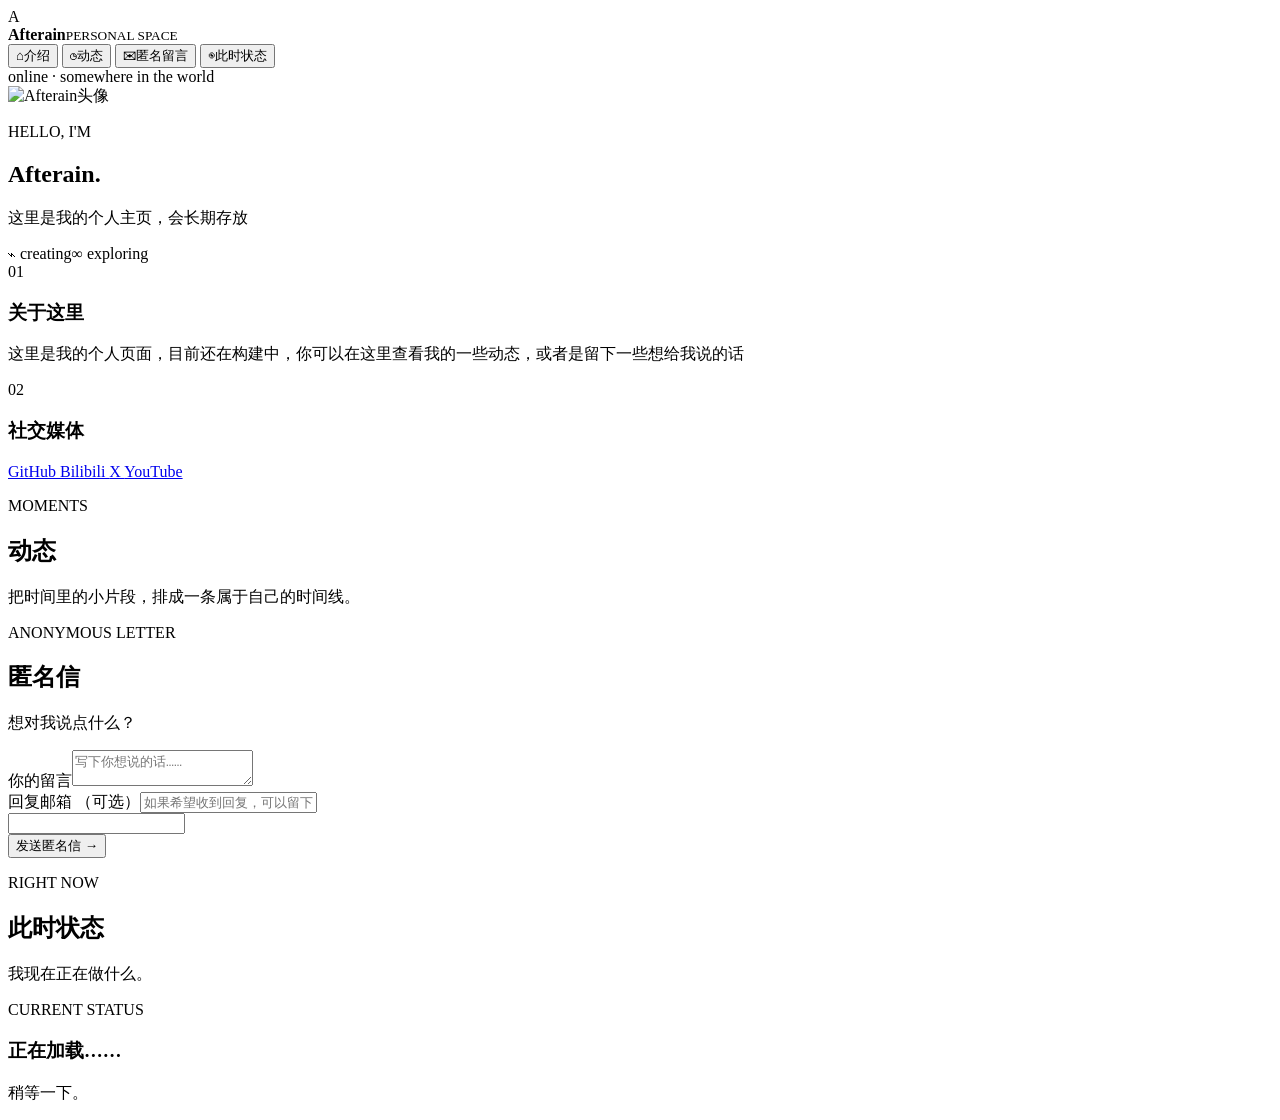
==== public/index.html @ f09a4dfa "style" ====
<!doctype html>
<html lang="zh-CN">
<head>
  <meta charset="UTF-8">
  <meta name="viewport" content="width=device-width,initial-scale=1,viewport-fit=cover">
  <meta name="theme-color" content="#071426">
  <title>Afterain</title>
  <meta name="description" content="Afterain 的个人页面">
  <link rel="stylesheet" href="/style.css">
</head>
<body>
  <div class="bg-orb orb-a"></div><div class="bg-orb orb-b"></div>
  <aside class="sidebar">
    <div class="brand"><span class="brand-mark">A</span><div><b>Afterain</b><small>PERSONAL SPACE</small></div></div>
    <nav>
      <button class="nav-item active" data-page="home"><span>⌂</span>介绍</button>
      <button class="nav-item" data-page="moments"><span>◷</span>动态</button>
      <button class="nav-item" data-page="letter"><span>✉</span>匿名留言</button>
      <button class="nav-item" data-page="status"><span>◉</span>此时状态</button>
    </nav>
    <div class="side-bottom"><span class="dot"></span> online · somewhere in the world</div>
  </aside>

  <main class="content">
    <section id="home" class="page active">
      <div class="hero-card glass">
        <div class="avatar-wrap"><img id="avatar" src="/assets/avatar-placeholder.svg" alt="Afterain头像"></div>
        <div class="hero-copy">
          <p class="eyebrow">HELLO, I'M</p>
          <h1>Afterain<span>.</span></h1>
          <p class="lead"> </p>
          <p class="muted">这里是我的个人主页，会长期存放</p>
          <div class="chips"><span>⌁ creating</span><span>∞ exploring</span></div>
        </div>
      </div>
      <div class="section-grid">
        <article class="glass mini-card"><span class="icon">01</span><h3>关于这里</h3><p>这里是我的个人页面，目前还在构建中，你可以在这里查看我的一些动态，或者是留下一些想给我说的话</p></article>
<article class="glass mini-card">
  <span class="icon">02</span>
  <h3>社交媒体</h3>

  <div class="social-buttons">
    <a href="https://github.com/" target="_blank" rel="noopener noreferrer">
      GitHub
    </a>

    <a href="https://space.bilibili.com/" target="_blank" rel="noopener noreferrer">
      Bilibili
    </a>

    <a href="https://x.com/" target="_blank" rel="noopener noreferrer">
      X
    </a>

    <a href="https://www.youtube.com/" target="_blank" rel="noopener noreferrer">
      YouTube
    </a>
  </div>
</article>
      </div>
    </section>

    <section id="moments" class="page">
      <div class="page-head"><p class="eyebrow">MOMENTS</p><h2>动态</h2><p>把时间里的小片段，排成一条属于自己的时间线。</p></div>
      <div id="timeline" class="timeline"></div>
    </section>

    <section id="letter" class="page">
      <div class="page-head"><p class="eyebrow">ANONYMOUS LETTER</p><h2>匿名信</h2><p>想对我说点什么？</p></div>
      <form id="letter-form" class="glass letter-form">
        <label>你的留言<textarea id="message" maxlength="2000" required placeholder="写下你想说的话……"></textarea></label>
        <div class="form-row"><label>回复邮箱 <span>（可选）</span><input id="replyTo" type="email" maxlength="120" placeholder="如果希望收到回复，可以留下邮箱"></label></div>
        <div class="hp" aria-hidden="true"><input id="website" tabindex="-1" autocomplete="off"></div>
        <button class="primary" type="submit">发送匿名信 <span>→</span></button>
        <p id="form-result" class="form-result"></p>
      </form>
    </section>

    <section id="status" class="page">
      <div class="page-head"><p class="eyebrow">RIGHT NOW</p><h2>此时状态</h2><p>我现在正在做什么。</p></div>
      <div class="status-card glass">
        <div class="status-ring"><span></span></div>
        <div><p class="eyebrow">CURRENT STATUS</p><h3 id="status-title">正在加载……</h3><p id="status-detail" class="muted">稍等一下。</p><time id="status-time"></time></div>
      </div>
    </section>
  </main>
  <script src="/config.js"></script>
  <script src="/app.js"></script>
</body>
</html>
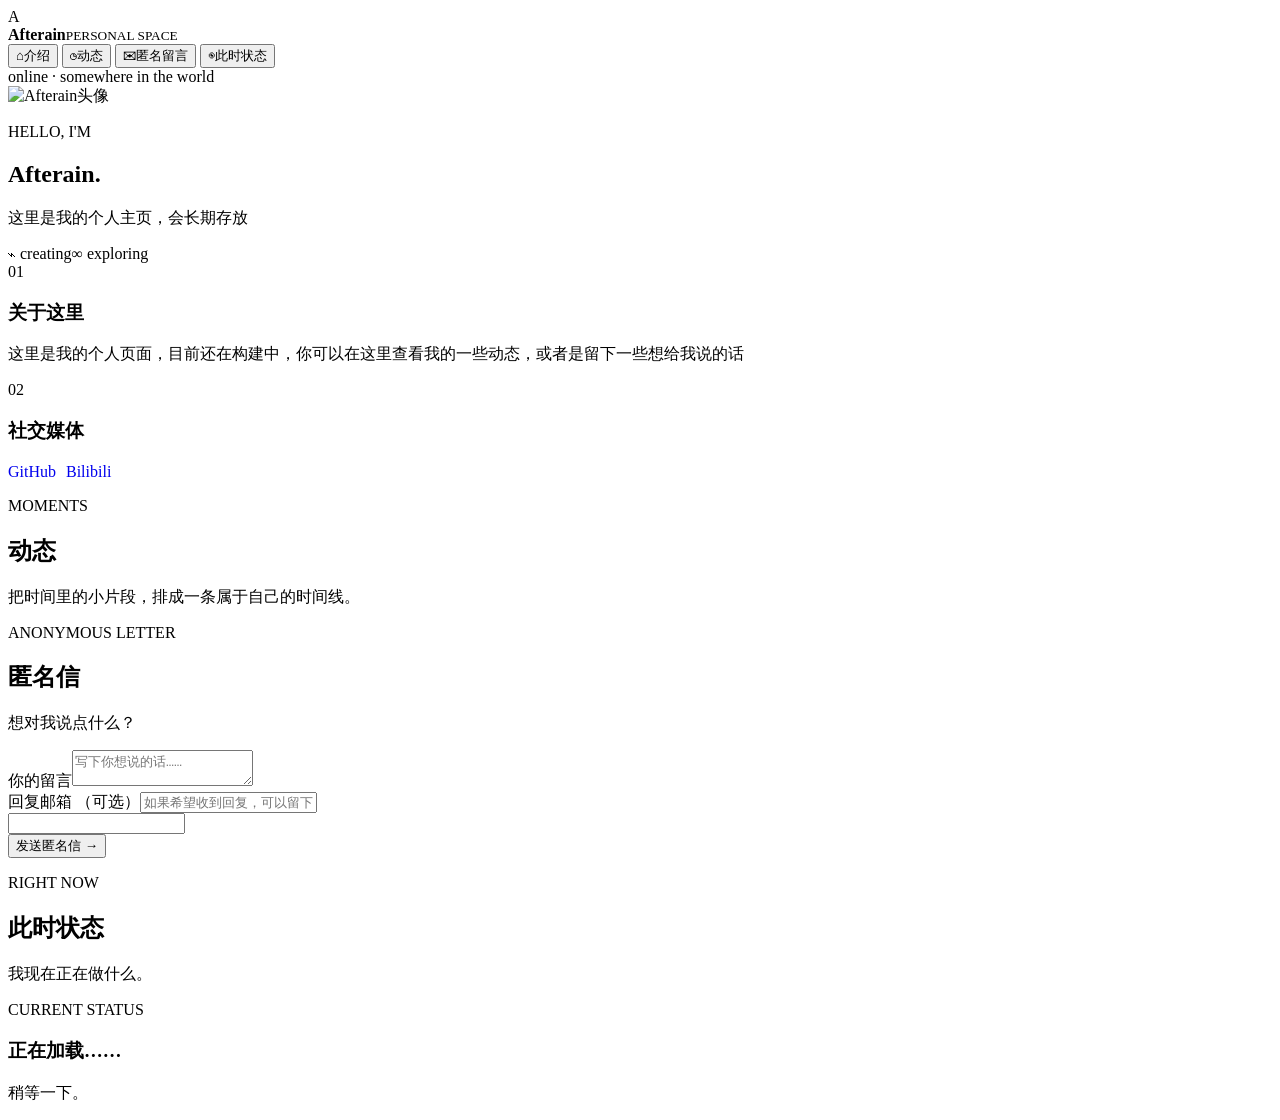
==== commit 78dba364: "new" ====
--- a/public/index.html
+++ b/public/index.html
@@ -39,21 +39,23 @@
   <span class="icon">02</span>
   <h3>社交媒体</h3>
 
-  <div class="social-buttons">
-    <a href="https://github.com/" target="_blank" rel="noopener noreferrer">
+  <div style="display:flex;flex-wrap:wrap;gap:10px;margin-top:18px;">
+    <a
+      href="https://github.com/Aftera1n"
+      target="_blank"
+      class="primary"
+      style="display:inline-block;margin-top:0;text-decoration:none;"
+    >
       GitHub
     </a>
 
-    <a href="https://space.bilibili.com/" target="_blank" rel="noopener noreferrer">
+    <a
+      href="https://space.bilibili.com/5305505"
+      target="_blank"
+      class="primary"
+      style="display:inline-block;margin-top:0;text-decoration:none;"
+    >
       Bilibili
-    </a>
-
-    <a href="https://x.com/" target="_blank" rel="noopener noreferrer">
-      X
-    </a>
-
-    <a href="https://www.youtube.com/" target="_blank" rel="noopener noreferrer">
-      YouTube
     </a>
   </div>
 </article>
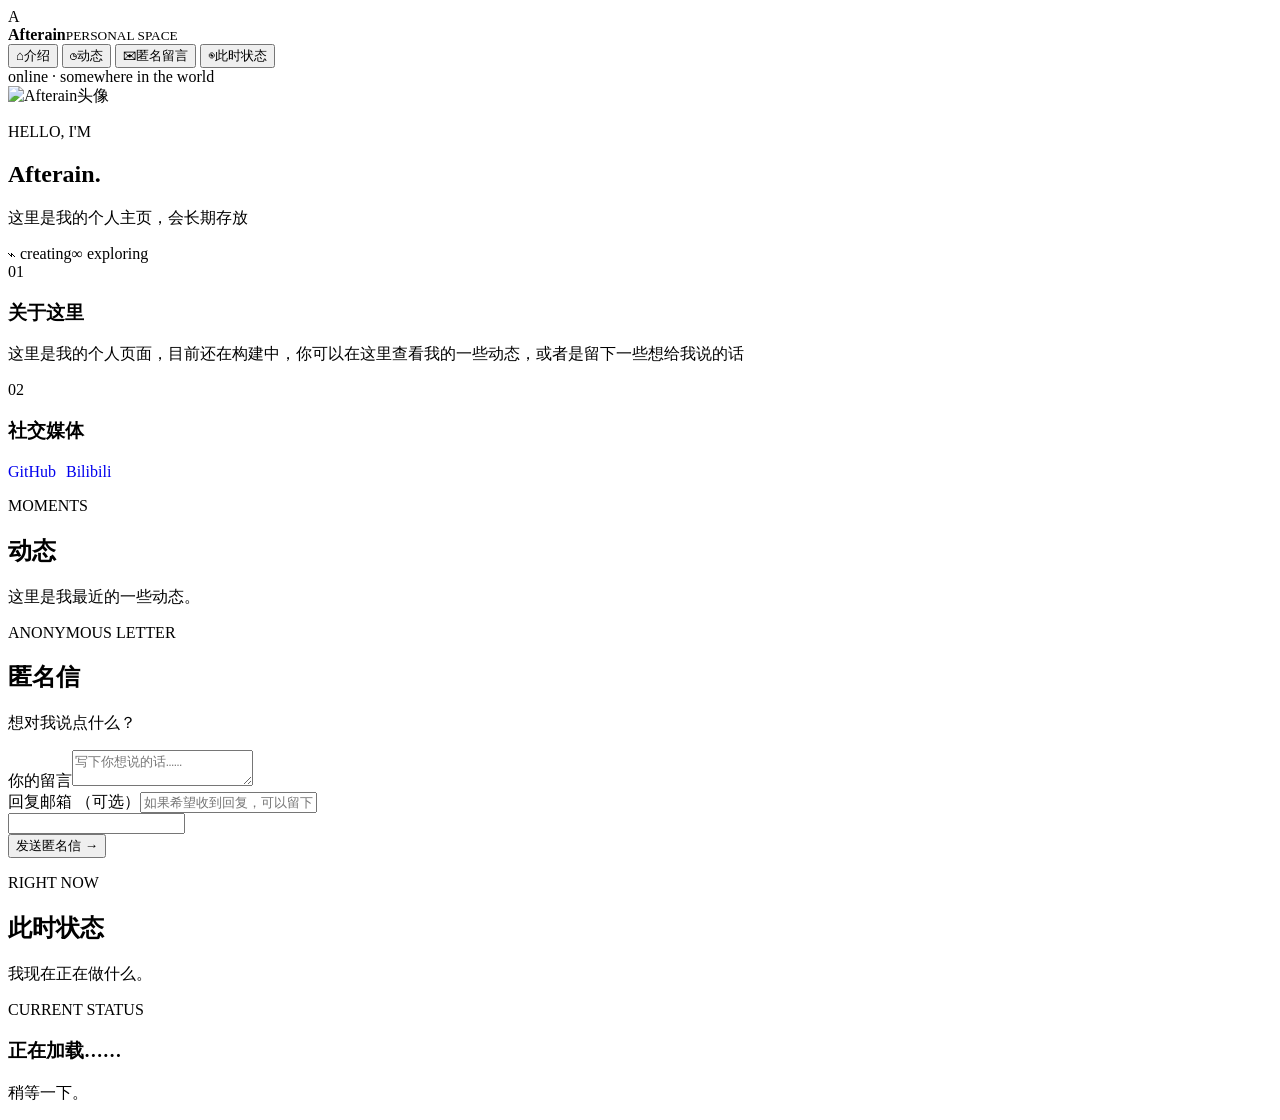
==== commit d80fb6f8: "admin" ====
--- a/public/index.html
+++ b/public/index.html
@@ -63,7 +63,7 @@
     </section>
 
     <section id="moments" class="page">
-      <div class="page-head"><p class="eyebrow">MOMENTS</p><h2>动态</h2><p>把时间里的小片段，排成一条属于自己的时间线。</p></div>
+      <div class="page-head"><p class="eyebrow">MOMENTS</p><h2>动态</h2><p>这里是我最近的一些动态。</p></div>
       <div id="timeline" class="timeline"></div>
     </section>
 
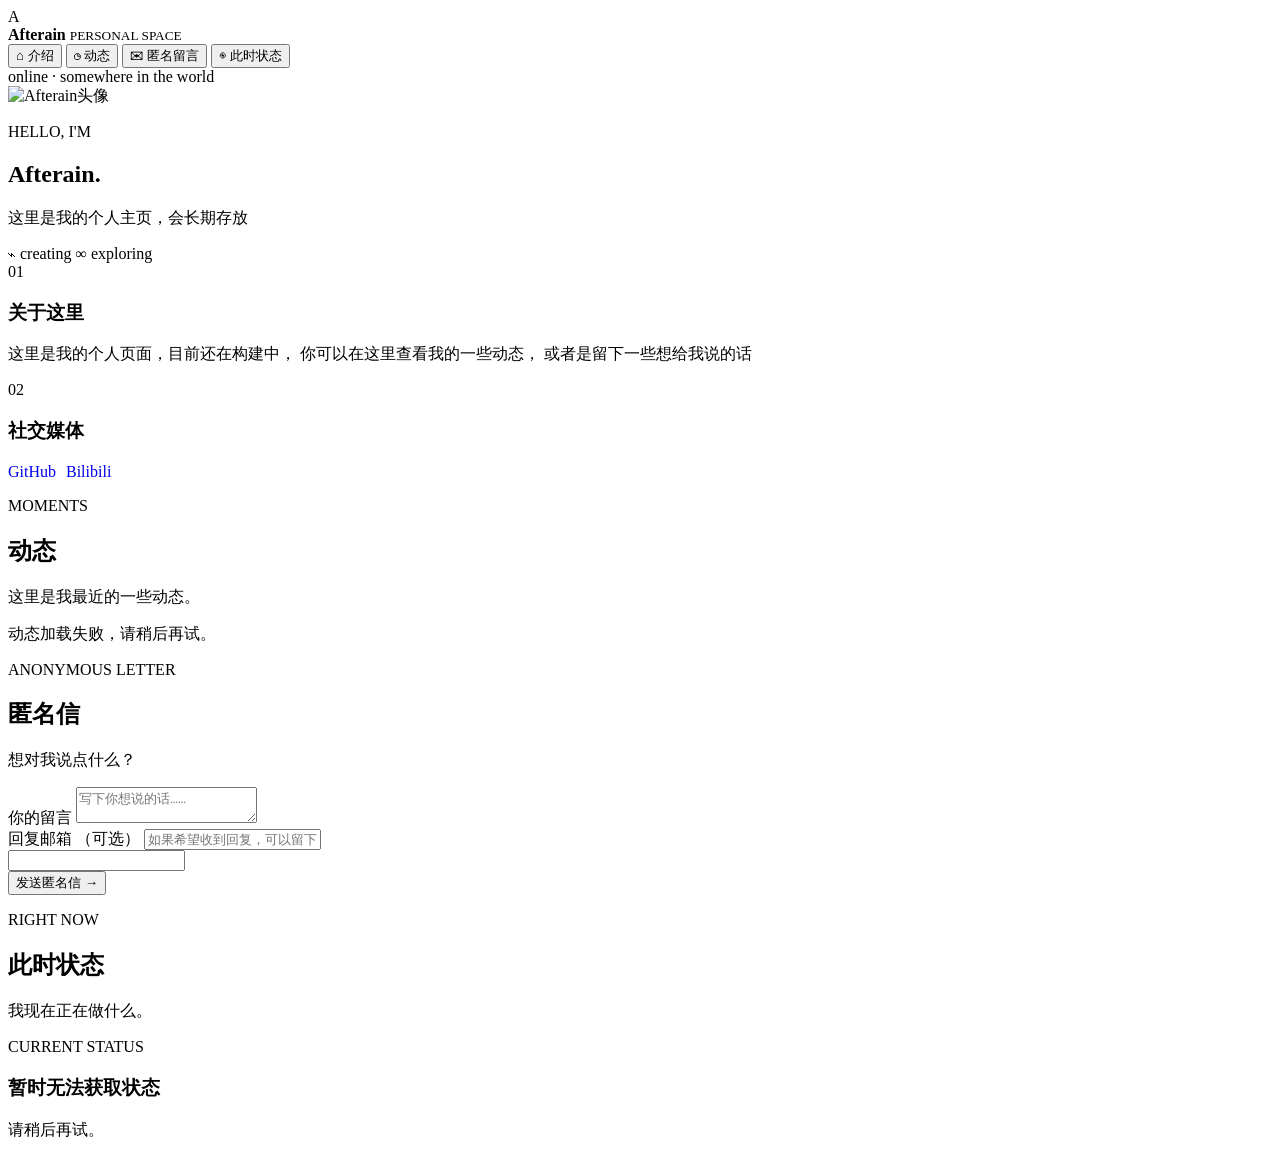
==== commit 93840cc3: "3" ====
--- a/public/index.html
+++ b/public/index.html
@@ -1,92 +1,1237 @@
 <!doctype html>
 <html lang="zh-CN">
+
 <head>
   <meta charset="UTF-8">
-  <meta name="viewport" content="width=device-width,initial-scale=1,viewport-fit=cover">
-  <meta name="theme-color" content="#071426">
+
+  <meta
+    name="viewport"
+    content="width=device-width,initial-scale=1,viewport-fit=cover"
+  >
+
+  <meta
+    name="theme-color"
+    content="#071426"
+  >
+
+  <meta
+    name="description"
+    content="Afterain 的个人页面"
+  >
+
   <title>Afterain</title>
-  <meta name="description" content="Afterain 的个人页面">
-  <link rel="stylesheet" href="/style.css">
+
+  <link
+    rel="stylesheet"
+    href="/style.css"
+  >
 </head>
+
+
 <body>
-  <div class="bg-orb orb-a"></div><div class="bg-orb orb-b"></div>
+
+  <!-- =====================================================
+       Background
+  ====================================================== -->
+
+  <div class="bg-orb orb-a"></div>
+  <div class="bg-orb orb-b"></div>
+
+
+  <!-- =====================================================
+       Sidebar
+  ====================================================== -->
+
   <aside class="sidebar">
-    <div class="brand"><span class="brand-mark">A</span><div><b>Afterain</b><small>PERSONAL SPACE</small></div></div>
+
+    <div class="brand">
+
+      <span class="brand-mark">
+        A
+      </span>
+
+      <div>
+        <b>Afterain</b>
+        <small>PERSONAL SPACE</small>
+      </div>
+
+    </div>
+
+
     <nav>
-      <button class="nav-item active" data-page="home"><span>⌂</span>介绍</button>
-      <button class="nav-item" data-page="moments"><span>◷</span>动态</button>
-      <button class="nav-item" data-page="letter"><span>✉</span>匿名留言</button>
-      <button class="nav-item" data-page="status"><span>◉</span>此时状态</button>
+
+      <button
+        class="nav-item active"
+        data-page="home"
+        type="button"
+      >
+        <span>⌂</span>
+        介绍
+      </button>
+
+
+      <button
+        class="nav-item"
+        data-page="moments"
+        type="button"
+      >
+        <span>◷</span>
+        动态
+      </button>
+
+
+      <button
+        class="nav-item"
+        data-page="letter"
+        type="button"
+      >
+        <span>✉</span>
+        匿名留言
+      </button>
+
+
+      <button
+        class="nav-item"
+        data-page="status"
+        type="button"
+      >
+        <span>◉</span>
+        此时状态
+      </button>
+
     </nav>
-    <div class="side-bottom"><span class="dot"></span> online · somewhere in the world</div>
+
+
+    <div class="side-bottom">
+
+      <span class="dot"></span>
+
+      online · somewhere in the world
+
+    </div>
+
   </aside>
 
+
+
+  <!-- =====================================================
+       Main
+  ====================================================== -->
+
   <main class="content">
-    <section id="home" class="page active">
+
+
+    <!-- ===================================================
+         HOME
+    ==================================================== -->
+
+    <section
+      id="home"
+      class="page active"
+    >
+
       <div class="hero-card glass">
-        <div class="avatar-wrap"><img id="avatar" src="/assets/avatar-placeholder.svg" alt="Afterain头像"></div>
+
+        <div class="avatar-wrap">
+
+          <img
+            id="avatar"
+            src="/assets/avatar-placeholder.svg"
+            alt="Afterain头像"
+          >
+
+        </div>
+
+
         <div class="hero-copy">
-          <p class="eyebrow">HELLO, I'M</p>
-          <h1>Afterain<span>.</span></h1>
-          <p class="lead"> </p>
-          <p class="muted">这里是我的个人主页，会长期存放</p>
-          <div class="chips"><span>⌁ creating</span><span>∞ exploring</span></div>
+
+          <p class="eyebrow">
+            HELLO, I'M
+          </p>
+
+
+          <h1>
+            Afterain<span>.</span>
+          </h1>
+
+
+          <p class="lead">
+          </p>
+
+
+          <p class="muted">
+            这里是我的个人主页，会长期存放
+          </p>
+
+
+          <div class="chips">
+
+            <span>
+              ⌁ creating
+            </span>
+
+            <span>
+              ∞ exploring
+            </span>
+
+          </div>
+
         </div>
+
       </div>
+
+
+
       <div class="section-grid">
-        <article class="glass mini-card"><span class="icon">01</span><h3>关于这里</h3><p>这里是我的个人页面，目前还在构建中，你可以在这里查看我的一些动态，或者是留下一些想给我说的话</p></article>
-<article class="glass mini-card">
-  <span class="icon">02</span>
-  <h3>社交媒体</h3>
-
-  <div style="display:flex;flex-wrap:wrap;gap:10px;margin-top:18px;">
-    <a
-      href="https://github.com/Aftera1n"
-      target="_blank"
-      class="primary"
-      style="display:inline-block;margin-top:0;text-decoration:none;"
+
+
+        <article class="glass mini-card">
+
+          <span class="icon">
+            01
+          </span>
+
+
+          <h3>
+            关于这里
+          </h3>
+
+
+          <p>
+            这里是我的个人页面，目前还在构建中，
+            你可以在这里查看我的一些动态，
+            或者是留下一些想给我说的话
+          </p>
+
+        </article>
+
+
+
+        <article class="glass mini-card">
+
+          <span class="icon">
+            02
+          </span>
+
+
+          <h3>
+            社交媒体
+          </h3>
+
+
+          <div
+            style="
+              display:flex;
+              flex-wrap:wrap;
+              gap:10px;
+              margin-top:18px;
+            "
+          >
+
+            <a
+              href="https://github.com/Aftera1n"
+              target="_blank"
+              rel="noopener noreferrer"
+              class="primary"
+              style="
+                display:inline-block;
+                margin-top:0;
+                text-decoration:none;
+              "
+            >
+              GitHub
+            </a>
+
+
+            <a
+              href="https://space.bilibili.com/5305505"
+              target="_blank"
+              rel="noopener noreferrer"
+              class="primary"
+              style="
+                display:inline-block;
+                margin-top:0;
+                text-decoration:none;
+              "
+            >
+              Bilibili
+            </a>
+
+          </div>
+
+        </article>
+
+      </div>
+
+    </section>
+
+
+
+    <!-- ===================================================
+         MOMENTS
+    ==================================================== -->
+
+    <section
+      id="moments"
+      class="page"
     >
-      GitHub
-    </a>
-
-    <a
-      href="https://space.bilibili.com/5305505"
-      target="_blank"
-      class="primary"
-      style="display:inline-block;margin-top:0;text-decoration:none;"
+
+      <div class="page-head">
+
+        <p class="eyebrow">
+          MOMENTS
+        </p>
+
+
+        <h2>
+          动态
+        </h2>
+
+
+        <p>
+          这里是我最近的一些动态。
+        </p>
+
+      </div>
+
+
+      <div
+        id="timeline"
+        class="timeline"
+      >
+
+        <div class="glass mini-card">
+
+          <p class="muted">
+            正在加载动态……
+          </p>
+
+        </div>
+
+      </div>
+
+    </section>
+
+
+
+    <!-- ===================================================
+         ANONYMOUS LETTER
+    ==================================================== -->
+
+    <section
+      id="letter"
+      class="page"
     >
-      Bilibili
-    </a>
-  </div>
-</article>
+
+      <div class="page-head">
+
+        <p class="eyebrow">
+          ANONYMOUS LETTER
+        </p>
+
+
+        <h2>
+          匿名信
+        </h2>
+
+
+        <p>
+          想对我说点什么？
+        </p>
+
       </div>
+
+
+
+      <form
+        id="letter-form"
+        class="glass letter-form"
+      >
+
+
+        <label>
+
+          你的留言
+
+          <textarea
+            id="message"
+            maxlength="2000"
+            required
+            placeholder="写下你想说的话……"
+          ></textarea>
+
+        </label>
+
+
+
+        <div class="form-row">
+
+          <label>
+
+            回复邮箱
+            <span>（可选）</span>
+
+            <input
+              id="replyTo"
+              type="email"
+              maxlength="120"
+              placeholder="如果希望收到回复，可以留下邮箱"
+            >
+
+          </label>
+
+        </div>
+
+
+
+        <!-- Honeypot -->
+
+        <div
+          class="hp"
+          aria-hidden="true"
+        >
+
+          <input
+            id="website"
+            tabindex="-1"
+            autocomplete="off"
+          >
+
+        </div>
+
+
+
+        <button
+          class="primary"
+          type="submit"
+        >
+
+          发送匿名信
+
+          <span>
+            →
+          </span>
+
+        </button>
+
+
+
+        <p
+          id="form-result"
+          class="form-result"
+        ></p>
+
+
+      </form>
+
     </section>
 
-    <section id="moments" class="page">
-      <div class="page-head"><p class="eyebrow">MOMENTS</p><h2>动态</h2><p>这里是我最近的一些动态。</p></div>
-      <div id="timeline" class="timeline"></div>
+
+
+    <!-- ===================================================
+         STATUS
+    ==================================================== -->
+
+    <section
+      id="status"
+      class="page"
+    >
+
+      <div class="page-head">
+
+        <p class="eyebrow">
+          RIGHT NOW
+        </p>
+
+
+        <h2>
+          此时状态
+        </h2>
+
+
+        <p>
+          我现在正在做什么。
+        </p>
+
+      </div>
+
+
+
+      <div class="status-card glass">
+
+
+        <div class="status-ring">
+
+          <span></span>
+
+        </div>
+
+
+        <div>
+
+          <p class="eyebrow">
+            CURRENT STATUS
+          </p>
+
+
+          <h3 id="status-title">
+            正在加载……
+          </h3>
+
+
+          <p
+            id="status-detail"
+            class="muted"
+          >
+            稍等一下。
+          </p>
+
+
+          <time
+            id="status-time"
+          ></time>
+
+        </div>
+
+
+      </div>
+
     </section>
 
-    <section id="letter" class="page">
-      <div class="page-head"><p class="eyebrow">ANONYMOUS LETTER</p><h2>匿名信</h2><p>想对我说点什么？</p></div>
-      <form id="letter-form" class="glass letter-form">
-        <label>你的留言<textarea id="message" maxlength="2000" required placeholder="写下你想说的话……"></textarea></label>
-        <div class="form-row"><label>回复邮箱 <span>（可选）</span><input id="replyTo" type="email" maxlength="120" placeholder="如果希望收到回复，可以留下邮箱"></label></div>
-        <div class="hp" aria-hidden="true"><input id="website" tabindex="-1" autocomplete="off"></div>
-        <button class="primary" type="submit">发送匿名信 <span>→</span></button>
-        <p id="form-result" class="form-result"></p>
-      </form>
-    </section>
-
-    <section id="status" class="page">
-      <div class="page-head"><p class="eyebrow">RIGHT NOW</p><h2>此时状态</h2><p>我现在正在做什么。</p></div>
-      <div class="status-card glass">
-        <div class="status-ring"><span></span></div>
-        <div><p class="eyebrow">CURRENT STATUS</p><h3 id="status-title">正在加载……</h3><p id="status-detail" class="muted">稍等一下。</p><time id="status-time"></time></div>
-      </div>
-    </section>
+
   </main>
+
+
+
+  <!-- =====================================================
+       Config
+  ====================================================== -->
+
   <script src="/config.js"></script>
-  <script src="/app.js"></script>
+
+
+  <!-- =====================================================
+       Frontend Logic
+  ====================================================== -->
+
+  <script>
+
+    /* =====================================================
+       Helpers
+    ====================================================== */
+
+    async function apiFetch(
+      url,
+      options = {}
+    ) {
+
+      const response =
+        await fetch(
+          url,
+          {
+            ...options,
+
+            cache:
+              "no-store",
+          }
+        );
+
+
+      let data = null;
+
+      try {
+
+        data =
+          await response.json();
+
+      } catch {
+
+        throw new Error(
+          "服务器返回了无效数据。"
+        );
+
+      }
+
+
+      if (!response.ok) {
+
+        throw new Error(
+          data?.error ||
+          `请求失败 (${response.status})`
+        );
+
+      }
+
+
+      return data;
+
+    }
+
+
+
+    function escapeHTML(
+      value
+    ) {
+
+      return String(
+        value ?? ""
+      ).replace(
+        /[&<>"']/g,
+        char => ({
+          "&":
+            "&amp;",
+          "<":
+            "&lt;",
+          ">":
+            "&gt;",
+          '"':
+            "&quot;",
+          "'":
+            "&#039;"
+        }[char])
+      );
+
+    }
+
+
+
+    function formatTime(
+      value
+    ) {
+
+      if (!value) {
+        return "";
+      }
+
+
+      const date =
+        new Date(value);
+
+
+      if (
+        Number.isNaN(
+          date.getTime()
+        )
+      ) {
+
+        return escapeHTML(
+          value
+        );
+
+      }
+
+
+      return date.toLocaleString(
+        "zh-CN",
+        {
+          year:
+            "numeric",
+
+          month:
+            "2-digit",
+
+          day:
+            "2-digit",
+
+          hour:
+            "2-digit",
+
+          minute:
+            "2-digit"
+        }
+      );
+
+    }
+
+
+
+    /* =====================================================
+       Avatar
+    ====================================================== */
+
+    function loadAvatar() {
+
+      const avatar =
+        document.getElementById(
+          "avatar"
+        );
+
+
+      if (
+        !avatar
+      ) {
+        return;
+      }
+
+
+      const config =
+        window.SITE_CONFIG;
+
+
+      if (
+        config &&
+        config.avatarUrl
+      ) {
+
+        avatar.src =
+          config.avatarUrl;
+
+      }
+
+    }
+
+
+
+    /* =====================================================
+       Status
+    ====================================================== */
+
+    async function loadStatus() {
+
+      const title =
+        document.getElementById(
+          "status-title"
+        );
+
+
+      const detail =
+        document.getElementById(
+          "status-detail"
+        );
+
+
+      const time =
+        document.getElementById(
+          "status-time"
+        );
+
+
+      if (
+        !title ||
+        !detail
+      ) {
+        return;
+      }
+
+
+      try {
+
+        const data =
+          await apiFetch(
+            "/api/status"
+          );
+
+
+        const status =
+          data.status;
+
+
+        if (!status) {
+
+          title.textContent =
+            "还没有设置状态";
+
+          detail.textContent =
+            "";
+
+          if (time) {
+            time.textContent =
+              "";
+          }
+
+          return;
+
+        }
+
+
+        title.textContent =
+          status.title ||
+          "";
+
+
+        detail.textContent =
+          status.detail ||
+          "";
+
+
+        if (time) {
+
+          if (
+            status.updatedAt
+          ) {
+
+            time.textContent =
+              "更新于 " +
+              formatTime(
+                status.updatedAt
+              );
+
+          } else {
+
+            time.textContent =
+              "";
+
+          }
+
+        }
+
+      } catch (error) {
+
+        console.error(
+          "加载状态失败:",
+          error
+        );
+
+
+        title.textContent =
+          "暂时无法获取状态";
+
+
+        detail.textContent =
+          "请稍后再试。";
+
+
+        if (time) {
+
+          time.textContent =
+            "";
+
+        }
+
+      }
+
+    }
+
+
+
+    /* =====================================================
+       Moments
+    ====================================================== */
+
+    async function loadMoments() {
+
+      const timeline =
+        document.getElementById(
+          "timeline"
+        );
+
+
+      if (
+        !timeline
+      ) {
+        return;
+      }
+
+
+      try {
+
+        const data =
+          await apiFetch(
+            "/api/moments"
+          );
+
+
+        const moments =
+          Array.isArray(
+            data.moments
+          )
+            ? data.moments
+            : [];
+
+
+        renderMoments(
+          timeline,
+          moments
+        );
+
+      } catch (error) {
+
+        console.error(
+          "加载动态失败:",
+          error
+        );
+
+
+        timeline.innerHTML = `
+          <div class="glass mini-card">
+            <p class="muted">
+              动态加载失败，请稍后再试。
+            </p>
+          </div>
+        `;
+
+      }
+
+    }
+
+
+
+    function renderMoments(
+      container,
+      moments
+    ) {
+
+      if (
+        !moments.length
+      ) {
+
+        container.innerHTML = `
+          <div class="glass mini-card">
+            <p class="muted">
+              这里还没有动态。
+            </p>
+          </div>
+        `;
+
+        return;
+
+      }
+
+
+      container.innerHTML =
+        moments
+          .map(
+            moment => {
+
+              const date =
+                escapeHTML(
+                  moment.date
+                );
+
+
+              const title =
+                escapeHTML(
+                  moment.title
+                );
+
+
+              const description =
+                escapeHTML(
+                  moment.description
+                );
+
+
+              let imageHTML =
+                "";
+
+
+              if (
+                moment.image
+              ) {
+
+                imageHTML = `
+                  <div class="moment-image">
+                    <img
+                      src="${escapeHTML(
+                        moment.image
+                      )}"
+                      alt="${title}"
+                      loading="lazy"
+                    >
+                  </div>
+                `;
+
+              }
+
+
+              return `
+                <article class="timeline-item">
+
+                  <div class="timeline-dot"></div>
+
+                  <div class="timeline-date">
+                    ${date}
+                  </div>
+
+                  <div class="glass moment-card">
+
+                    ${imageHTML}
+
+                    <div class="moment-body">
+
+                      <h3>
+                        ${title}
+                      </h3>
+
+                      ${
+                        description
+                          ? `
+                            <p>
+                              ${description}
+                            </p>
+                          `
+                          : ""
+                      }
+
+                    </div>
+
+                  </div>
+
+                </article>
+              `;
+
+            }
+          )
+          .join("");
+
+    }
+
+
+
+    /* =====================================================
+       Navigation
+    ====================================================== */
+
+    function initNavigation() {
+
+      const buttons =
+        document.querySelectorAll(
+          ".nav-item"
+        );
+
+
+      const pages =
+        document.querySelectorAll(
+          ".page"
+        );
+
+
+      buttons.forEach(
+        button => {
+
+          button.addEventListener(
+            "click",
+            () => {
+
+              const page =
+                button.dataset.page;
+
+
+              buttons.forEach(
+                item => {
+
+                  item.classList.toggle(
+                    "active",
+                    item === button
+                  );
+
+                }
+              );
+
+
+              pages.forEach(
+                section => {
+
+                  section.classList.toggle(
+                    "active",
+                    section.id === page
+                  );
+
+                }
+              );
+
+
+              /*
+               * 每次进入页面都重新读取，
+               * 防止后台刚修改后前台还是旧数据。
+               */
+
+              if (
+                page === "status"
+              ) {
+
+                loadStatus();
+
+              }
+
+
+              if (
+                page === "moments"
+              ) {
+
+                loadMoments();
+
+              }
+
+            }
+          );
+
+        }
+      );
+
+    }
+
+
+
+    /* =====================================================
+       Anonymous Letter
+    ====================================================== */
+
+    function initLetter() {
+
+      const form =
+        document.getElementById(
+          "letter-form"
+        );
+
+
+      if (!form) {
+        return;
+      }
+
+
+      const message =
+        document.getElementById(
+          "message"
+        );
+
+
+      const replyTo =
+        document.getElementById(
+          "replyTo"
+        );
+
+
+      const website =
+        document.getElementById(
+          "website"
+        );
+
+
+      const result =
+        document.getElementById(
+          "form-result"
+        );
+
+
+      form.addEventListener(
+        "submit",
+        async event => {
+
+          event.preventDefault();
+
+
+          /*
+           * Honeypot
+           */
+
+          if (
+            website &&
+            website.value
+          ) {
+
+            return;
+
+          }
+
+
+          result.textContent =
+            "正在发送……";
+
+
+          try {
+
+            const config =
+              window.SITE_CONFIG ||
+              {};
+
+
+            const api =
+              config.letterApi ||
+              "/api/letter";
+
+
+            const data =
+              await apiFetch(
+                api,
+                {
+                  method:
+                    "POST",
+
+                  headers: {
+                    "content-type":
+                      "application/json"
+                  },
+
+                  body:
+                    JSON.stringify({
+                      message:
+                        message.value,
+
+                      replyTo:
+                        replyTo.value
+                    })
+                }
+              );
+
+
+            result.textContent =
+              "发送成功。" +
+              (
+                data.remaining !==
+                undefined
+                  ? ` 今天还可以发送 ${data.remaining} 次。`
+                  : ""
+              );
+
+
+            message.value =
+              "";
+
+
+            replyTo.value =
+              "";
+
+          } catch (
+            error
+          ) {
+
+            console.error(
+              "匿名信发送失败:",
+              error
+            );
+
+
+            result.textContent =
+              error.message ||
+              "发送失败，请稍后再试。";
+
+          }
+
+        }
+      );
+
+    }
+
+
+
+    /* =====================================================
+       Init
+    ====================================================== */
+
+    document.addEventListener(
+      "DOMContentLoaded",
+      () => {
+
+        loadAvatar();
+
+        initNavigation();
+
+        initLetter();
+
+        /*
+         * 页面打开时直接读取最新数据。
+         */
+
+        loadStatus();
+
+        loadMoments();
+
+      }
+    );
+
+  </script>
+
 </body>
+
 </html>
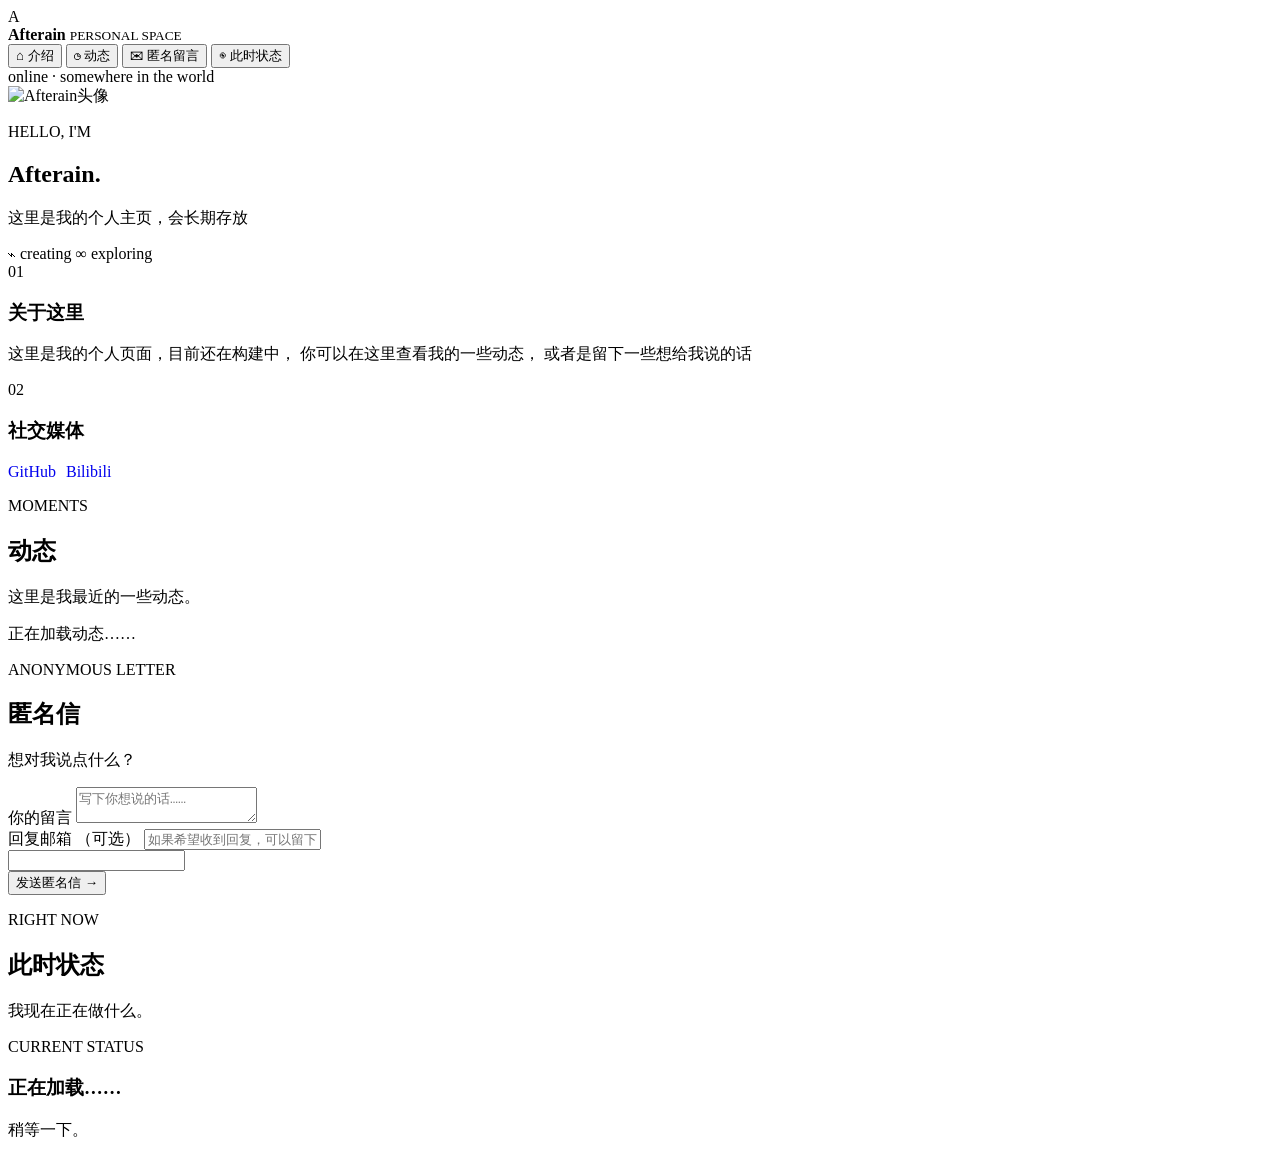
==== commit 1e8902ce: "fix" ====
--- a/public/index.html
+++ b/public/index.html
@@ -136,7 +136,7 @@
 
           <img
             id="avatar"
-            src="/assets/avatar-placeholder.svg"
+            src="/assets/avatar-placeholder.jpeg"
             alt="Afterain头像"
           >
 
@@ -508,729 +508,9 @@
   ====================================================== -->
 
   <script src="/config.js"></script>
-
-
-  <!-- =====================================================
-       Frontend Logic
-  ====================================================== -->
-
-  <script>
-
-    /* =====================================================
-       Helpers
-    ====================================================== */
-
-    async function apiFetch(
-      url,
-      options = {}
-    ) {
-
-      const response =
-        await fetch(
-          url,
-          {
-            ...options,
-
-            cache:
-              "no-store",
-          }
-        );
-
-
-      let data = null;
-
-      try {
-
-        data =
-          await response.json();
-
-      } catch {
-
-        throw new Error(
-          "服务器返回了无效数据。"
-        );
-
-      }
-
-
-      if (!response.ok) {
-
-        throw new Error(
-          data?.error ||
-          `请求失败 (${response.status})`
-        );
-
-      }
-
-
-      return data;
-
-    }
-
-
-
-    function escapeHTML(
-      value
-    ) {
-
-      return String(
-        value ?? ""
-      ).replace(
-        /[&<>"']/g,
-        char => ({
-          "&":
-            "&amp;",
-          "<":
-            "&lt;",
-          ">":
-            "&gt;",
-          '"':
-            "&quot;",
-          "'":
-            "&#039;"
-        }[char])
-      );
-
-    }
-
-
-
-    function formatTime(
-      value
-    ) {
-
-      if (!value) {
-        return "";
-      }
-
-
-      const date =
-        new Date(value);
-
-
-      if (
-        Number.isNaN(
-          date.getTime()
-        )
-      ) {
-
-        return escapeHTML(
-          value
-        );
-
-      }
-
-
-      return date.toLocaleString(
-        "zh-CN",
-        {
-          year:
-            "numeric",
-
-          month:
-            "2-digit",
-
-          day:
-            "2-digit",
-
-          hour:
-            "2-digit",
-
-          minute:
-            "2-digit"
-        }
-      );
-
-    }
-
-
-
-    /* =====================================================
-       Avatar
-    ====================================================== */
-
-    function loadAvatar() {
-
-      const avatar =
-        document.getElementById(
-          "avatar"
-        );
-
-
-      if (
-        !avatar
-      ) {
-        return;
-      }
-
-
-      const config =
-        window.SITE_CONFIG;
-
-
-      if (
-        config &&
-        config.avatarUrl
-      ) {
-
-        avatar.src =
-          config.avatarUrl;
-
-      }
-
-    }
-
-
-
-    /* =====================================================
-       Status
-    ====================================================== */
-
-    async function loadStatus() {
-
-      const title =
-        document.getElementById(
-          "status-title"
-        );
-
-
-      const detail =
-        document.getElementById(
-          "status-detail"
-        );
-
-
-      const time =
-        document.getElementById(
-          "status-time"
-        );
-
-
-      if (
-        !title ||
-        !detail
-      ) {
-        return;
-      }
-
-
-      try {
-
-        const data =
-          await apiFetch(
-            "/api/status"
-          );
-
-
-        const status =
-          data.status;
-
-
-        if (!status) {
-
-          title.textContent =
-            "还没有设置状态";
-
-          detail.textContent =
-            "";
-
-          if (time) {
-            time.textContent =
-              "";
-          }
-
-          return;
-
-        }
-
-
-        title.textContent =
-          status.title ||
-          "";
-
-
-        detail.textContent =
-          status.detail ||
-          "";
-
-
-        if (time) {
-
-          if (
-            status.updatedAt
-          ) {
-
-            time.textContent =
-              "更新于 " +
-              formatTime(
-                status.updatedAt
-              );
-
-          } else {
-
-            time.textContent =
-              "";
-
-          }
-
-        }
-
-      } catch (error) {
-
-        console.error(
-          "加载状态失败:",
-          error
-        );
-
-
-        title.textContent =
-          "暂时无法获取状态";
-
-
-        detail.textContent =
-          "请稍后再试。";
-
-
-        if (time) {
-
-          time.textContent =
-            "";
-
-        }
-
-      }
-
-    }
-
-
-
-    /* =====================================================
-       Moments
-    ====================================================== */
-
-    async function loadMoments() {
-
-      const timeline =
-        document.getElementById(
-          "timeline"
-        );
-
-
-      if (
-        !timeline
-      ) {
-        return;
-      }
-
-
-      try {
-
-        const data =
-          await apiFetch(
-            "/api/moments"
-          );
-
-
-        const moments =
-          Array.isArray(
-            data.moments
-          )
-            ? data.moments
-            : [];
-
-
-        renderMoments(
-          timeline,
-          moments
-        );
-
-      } catch (error) {
-
-        console.error(
-          "加载动态失败:",
-          error
-        );
-
-
-        timeline.innerHTML = `
-          <div class="glass mini-card">
-            <p class="muted">
-              动态加载失败，请稍后再试。
-            </p>
-          </div>
-        `;
-
-      }
-
-    }
-
-
-
-    function renderMoments(
-      container,
-      moments
-    ) {
-
-      if (
-        !moments.length
-      ) {
-
-        container.innerHTML = `
-          <div class="glass mini-card">
-            <p class="muted">
-              这里还没有动态。
-            </p>
-          </div>
-        `;
-
-        return;
-
-      }
-
-
-      container.innerHTML =
-        moments
-          .map(
-            moment => {
-
-              const date =
-                escapeHTML(
-                  moment.date
-                );
-
-
-              const title =
-                escapeHTML(
-                  moment.title
-                );
-
-
-              const description =
-                escapeHTML(
-                  moment.description
-                );
-
-
-              let imageHTML =
-                "";
-
-
-              if (
-                moment.image
-              ) {
-
-                imageHTML = `
-                  <div class="moment-image">
-                    <img
-                      src="${escapeHTML(
-                        moment.image
-                      )}"
-                      alt="${title}"
-                      loading="lazy"
-                    >
-                  </div>
-                `;
-
-              }
-
-
-              return `
-                <article class="timeline-item">
-
-                  <div class="timeline-dot"></div>
-
-                  <div class="timeline-date">
-                    ${date}
-                  </div>
-
-                  <div class="glass moment-card">
-
-                    ${imageHTML}
-
-                    <div class="moment-body">
-
-                      <h3>
-                        ${title}
-                      </h3>
-
-                      ${
-                        description
-                          ? `
-                            <p>
-                              ${description}
-                            </p>
-                          `
-                          : ""
-                      }
-
-                    </div>
-
-                  </div>
-
-                </article>
-              `;
-
-            }
-          )
-          .join("");
-
-    }
-
-
-
-    /* =====================================================
-       Navigation
-    ====================================================== */
-
-    function initNavigation() {
-
-      const buttons =
-        document.querySelectorAll(
-          ".nav-item"
-        );
-
-
-      const pages =
-        document.querySelectorAll(
-          ".page"
-        );
-
-
-      buttons.forEach(
-        button => {
-
-          button.addEventListener(
-            "click",
-            () => {
-
-              const page =
-                button.dataset.page;
-
-
-              buttons.forEach(
-                item => {
-
-                  item.classList.toggle(
-                    "active",
-                    item === button
-                  );
-
-                }
-              );
-
-
-              pages.forEach(
-                section => {
-
-                  section.classList.toggle(
-                    "active",
-                    section.id === page
-                  );
-
-                }
-              );
-
-
-              /*
-               * 每次进入页面都重新读取，
-               * 防止后台刚修改后前台还是旧数据。
-               */
-
-              if (
-                page === "status"
-              ) {
-
-                loadStatus();
-
-              }
-
-
-              if (
-                page === "moments"
-              ) {
-
-                loadMoments();
-
-              }
-
-            }
-          );
-
-        }
-      );
-
-    }
-
-
-
-    /* =====================================================
-       Anonymous Letter
-    ====================================================== */
-
-    function initLetter() {
-
-      const form =
-        document.getElementById(
-          "letter-form"
-        );
-
-
-      if (!form) {
-        return;
-      }
-
-
-      const message =
-        document.getElementById(
-          "message"
-        );
-
-
-      const replyTo =
-        document.getElementById(
-          "replyTo"
-        );
-
-
-      const website =
-        document.getElementById(
-          "website"
-        );
-
-
-      const result =
-        document.getElementById(
-          "form-result"
-        );
-
-
-      form.addEventListener(
-        "submit",
-        async event => {
-
-          event.preventDefault();
-
-
-          /*
-           * Honeypot
-           */
-
-          if (
-            website &&
-            website.value
-          ) {
-
-            return;
-
-          }
-
-
-          result.textContent =
-            "正在发送……";
-
-
-          try {
-
-            const config =
-              window.SITE_CONFIG ||
-              {};
-
-
-            const api =
-              config.letterApi ||
-              "/api/letter";
-
-
-            const data =
-              await apiFetch(
-                api,
-                {
-                  method:
-                    "POST",
-
-                  headers: {
-                    "content-type":
-                      "application/json"
-                  },
-
-                  body:
-                    JSON.stringify({
-                      message:
-                        message.value,
-
-                      replyTo:
-                        replyTo.value
-                    })
-                }
-              );
-
-
-            result.textContent =
-              "发送成功。" +
-              (
-                data.remaining !==
-                undefined
-                  ? ` 今天还可以发送 ${data.remaining} 次。`
-                  : ""
-              );
-
-
-            message.value =
-              "";
-
-
-            replyTo.value =
-              "";
-
-          } catch (
-            error
-          ) {
-
-            console.error(
-              "匿名信发送失败:",
-              error
-            );
-
-
-            result.textContent =
-              error.message ||
-              "发送失败，请稍后再试。";
-
-          }
-
-        }
-      );
-
-    }
-
-
-
-    /* =====================================================
-       Init
-    ====================================================== */
-
-    document.addEventListener(
-      "DOMContentLoaded",
-      () => {
-
-        loadAvatar();
-
-        initNavigation();
-
-        initLetter();
-
-        /*
-         * 页面打开时直接读取最新数据。
-         */
-
-        loadStatus();
-
-        loadMoments();
-
-      }
-    );
-
-  </script>
+  <script src="/app.js"></script>
+
+
 
 </body>
 
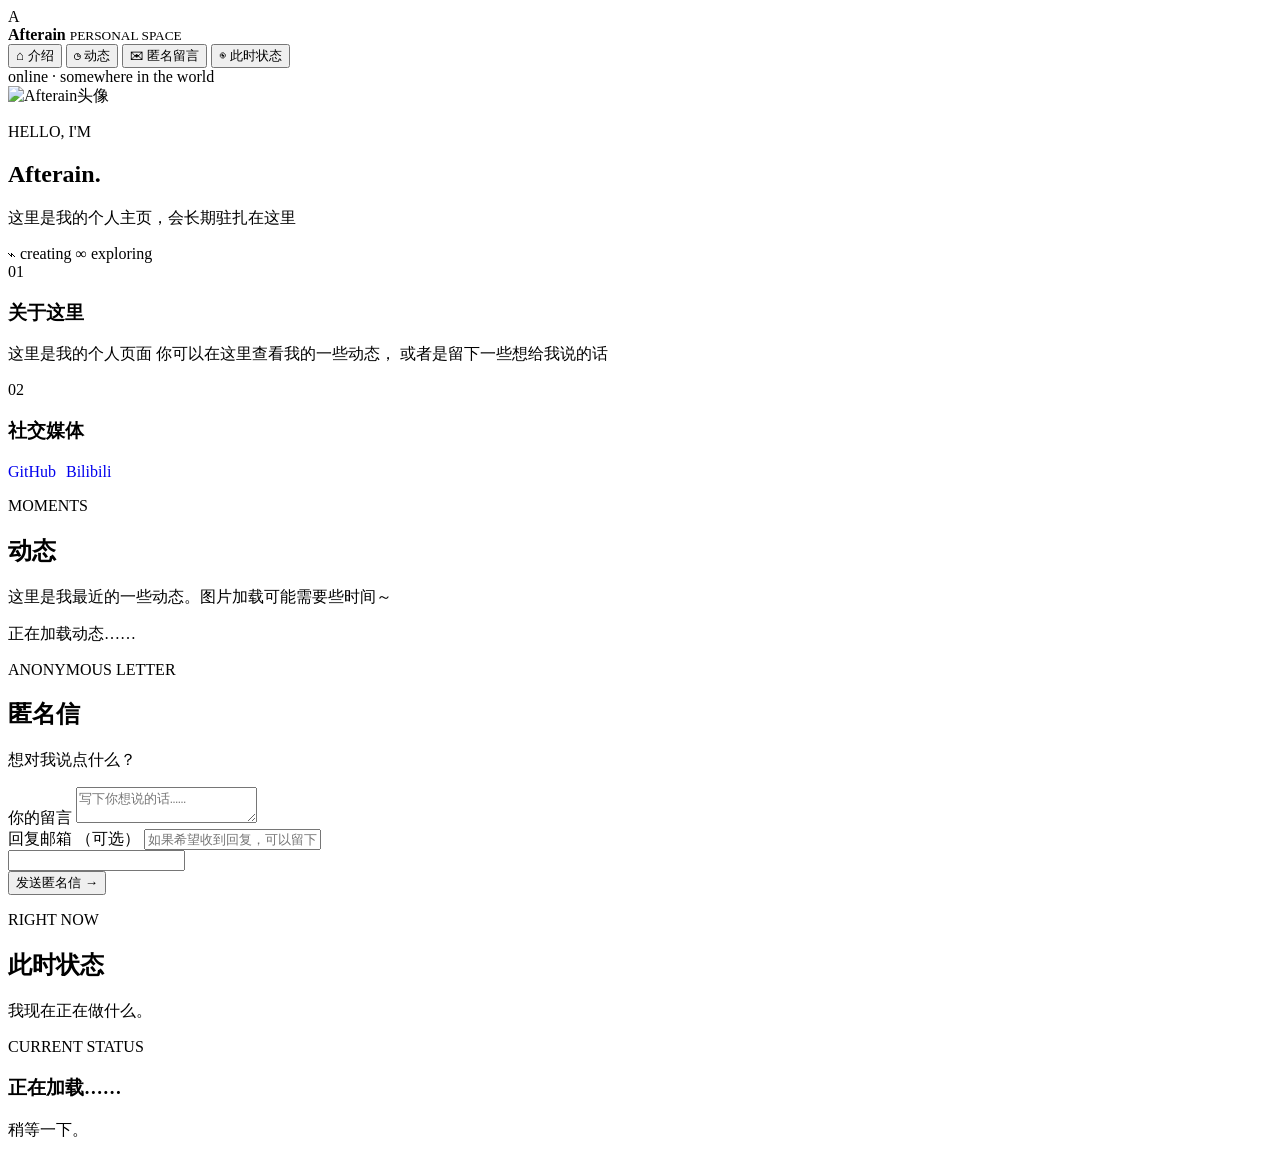
==== commit 2a5578b1: "+" ====
--- a/public/index.html
+++ b/public/index.html
@@ -160,7 +160,7 @@
 
 
           <p class="muted">
-            这里是我的个人主页，会长期存放
+            这里是我的个人主页，会长期驻扎在这里
           </p>
 
 
@@ -198,7 +198,7 @@
 
 
           <p>
-            这里是我的个人页面，目前还在构建中，
+            这里是我的个人页面
             你可以在这里查看我的一些动态，
             或者是留下一些想给我说的话
           </p>
@@ -289,7 +289,7 @@
 
 
         <p>
-          这里是我最近的一些动态。
+          这里是我最近的一些动态。图片加载可能需要些时间～
         </p>
 
       </div>
